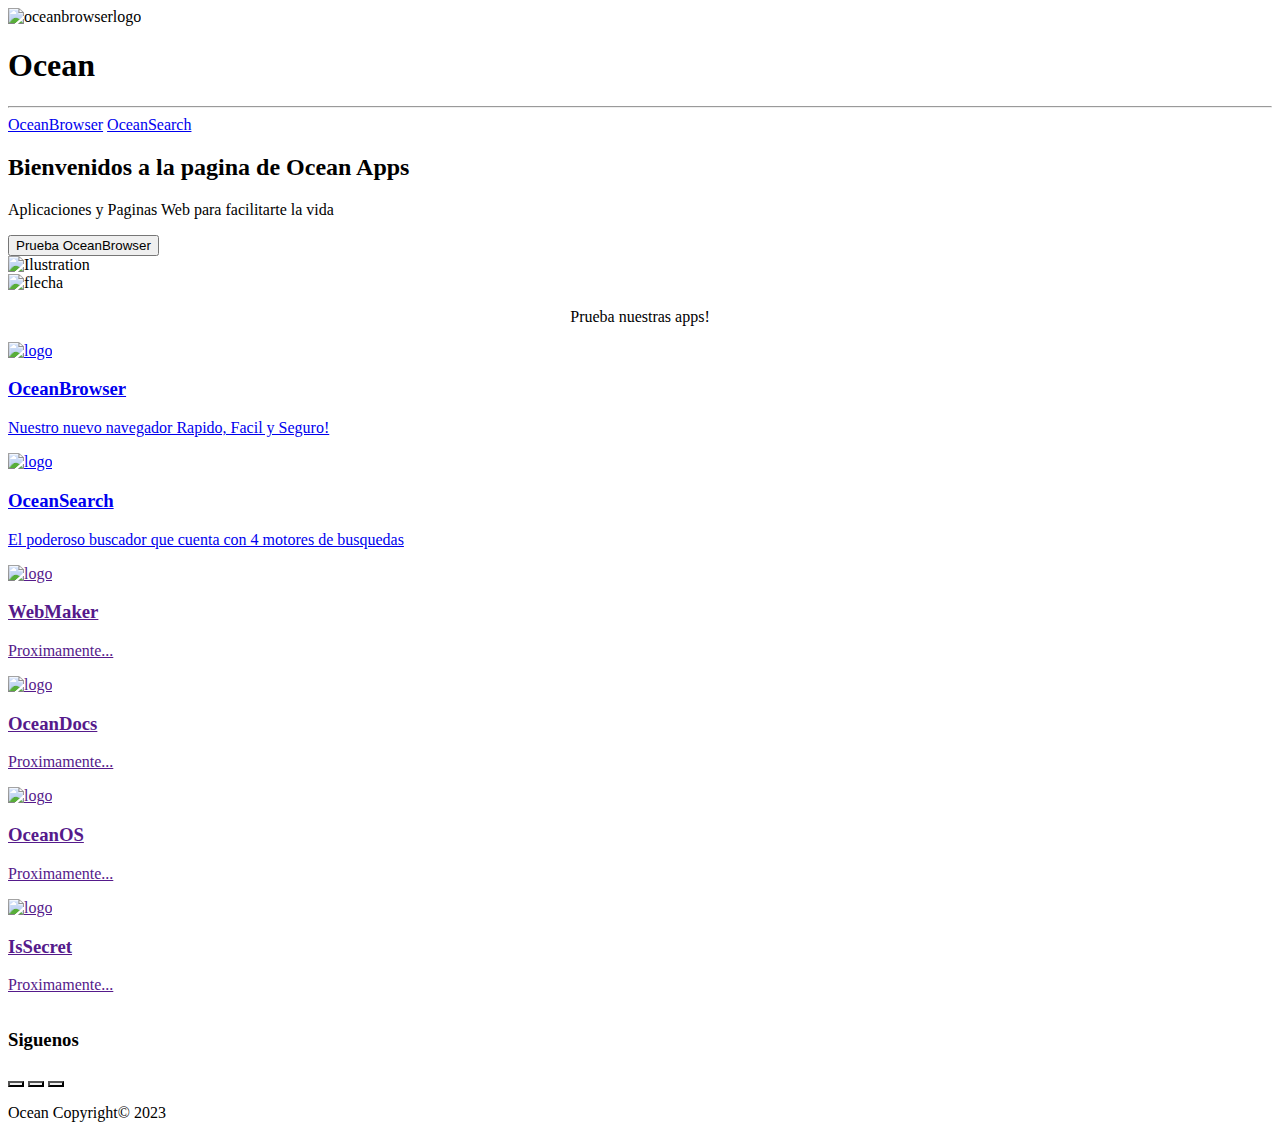
==== index.html @ d877f7a6 "Add files via upload" ====
<!DOCTYPE html>
<html lang="en">
<head>
    <meta charset="UTF-8">
    <meta http-equiv="X-UA-Compatible" content="IE=edge">
    <meta name="viewport" content="width=device-width, initial-scale=1.0">
    <title>Ocean Pagina Principal</title>
    <link rel="preconnect" href="https://fonts.googleapis.com">
    <link rel="preconnect" href="https://fonts.gstatic.com" crossorigin>
    <link href="https://fonts.googleapis.com/css2?family=Oswald:wght@400;700&family=Roboto:wght@300&display=swap" rel="stylesheet">
    <link rel="stylesheet" href="css/styles.css">
    <link rel="shortcut icon" href="images/oceanbrowser.png" type="image/x-icon">
</head>
<body>
    <nav class="nav">
        <img src="images/oceanbrowser.png" alt="oceanbrowserlogo" class="logonav">
        <h1>Ocean</h1>
        <hr class="hr2">
        <a href="browser.html" class="topbuttons">OceanBrowser</a>
        <a href="search.html" class="topbuttons">OceanSearch</a>
    </nav>
    <section class="intro3">
        <div class="introtitle">
            <h2>Bienvenidos a la pagina de Ocean Apps</h2>
            <p>Aplicaciones y Paginas Web para facilitarte la vida</p>
            <a href="browser.html"><button class="buttonwhite2">Prueba OceanBrowser</button></a>
        </div>
        <img src="images/apps.png" alt="Ilustration" class="Ilustration">
    </section>
    <img src="images/flecha-abajo.gif" alt="flecha" class="flecha">
    <section class="caracteristicas block" style="text-align: center; margin-top: 0px; padding-bottom: 0px;">
        <p class="subtitle2">Prueba nuestras apps!</p></section>
    <section class="caracteristicas " style="margin-top: 10px; display: flex;">
        <div class="row">
                <a href="browser.html" class="card column">
                    <div>
                        <img src="images/oceanbrowser.png" alt="logo" class="objectlogo">
                        <h3>OceanBrowser</h3>
                        <p>Nuestro nuevo navegador Rapido, Facil y Seguro!</p>
                    </div>
                </a>
                <a href="search.html" class="card column">
                    <div>
                        <img src="images/oceanbrowser.png" alt="logo" class="objectlogo">
                        <h3>OceanSearch</h3>
                        <p>El poderoso buscador que cuenta con 4 motores de busquedas</p>
                    </div>
                </a>
                <a href="" class="card column">
                    <div>
                        <img src="images/OceanWebMaker.png" alt="logo" class="objectlogo">
                        <h3>WebMaker</h3>
                        <p>Proximamente...</p>
                    </div>
                </a>
                <a href="" class="card column">
                    <div>
                        <img src="images/OceanDocs.png" alt="logo" class="objectlogo">
                        <h3>OceanDocs</h3>
                        <p>Proximamente...</p>
                    </div>
                </a> 
                <a href="" class="card column">
                    <div>
                        <img src="images/OceanOS.png" alt="logo" class="objectlogo">
                        <h3>OceanOS</h3>
                        <p>Proximamente...</p>
                    </div>
                </a>
                <a href="" class="card column">
                    <div>
                        <img src="images/IsSecret.png" alt="logo" class="objectlogo">
                        <h3>IsSecret</h3>
                        <p>Proximamente...</p>
                    </div>
                </a> 
        </div>
    </section>
    <footer class="caracteristicas2 block">
        <div class="flex">
            <h3 class="textnormal2">Siguenos</h3>
            <div class="margin">
                <a href="https://www.instagram.com/ocean1008.js/"><button class="buttoncircle" style="background-image: url(images/instagram.png)"></button></a>
                <a href="https://www.youtube.com/channel/UCZlWanq13FB4Xl3wnk_Dzdw"><button class="buttoncircle" style="background-image: url(images/youtube.png)"></button></a>
                <a href="https://github.com/OceanGamer/"><button class="buttoncircle" style="background-image: url(images/signo-de-github.png)"></button></a>
            </div>
        </div>
        <div class="copyzone">
            <p class="textnormal2">Ocean Copyright© 2023</p>
        </div>
    </footer>
    <script src="js/script.js"></script>
</body>
</html>
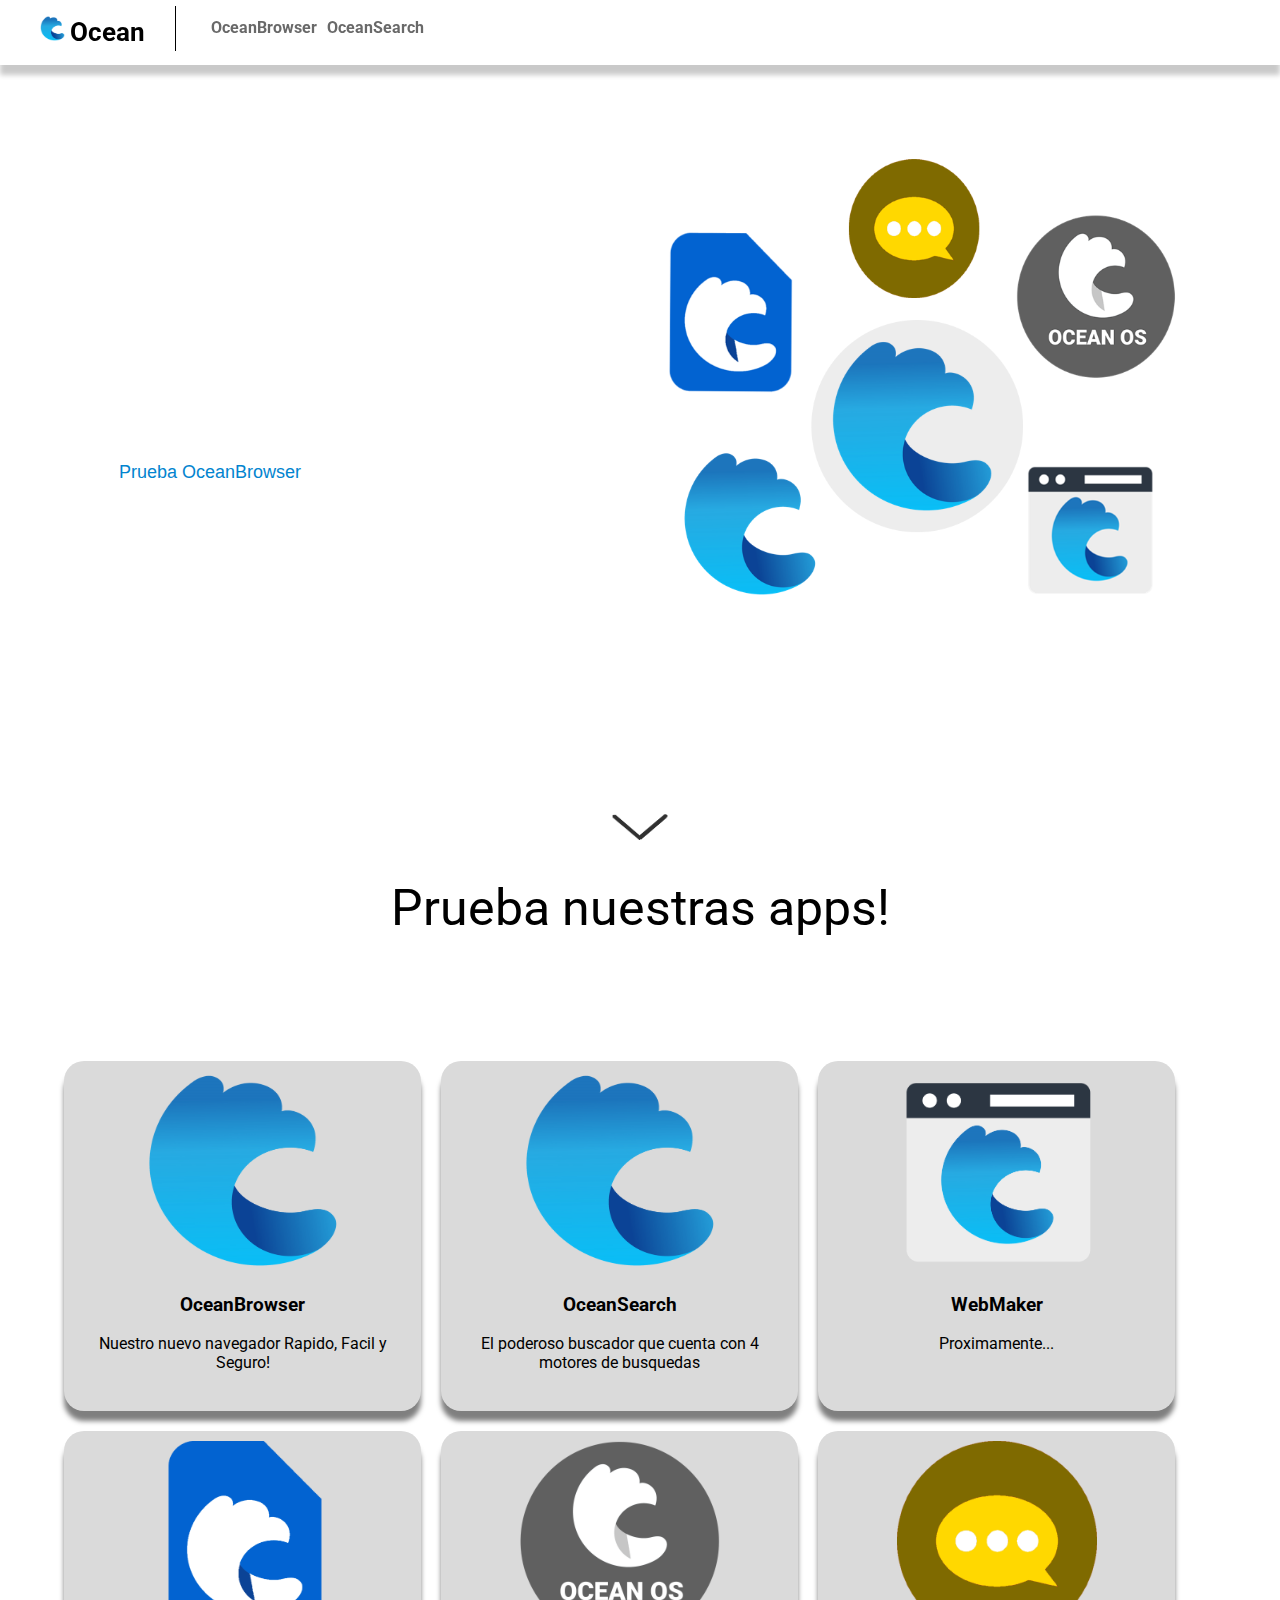
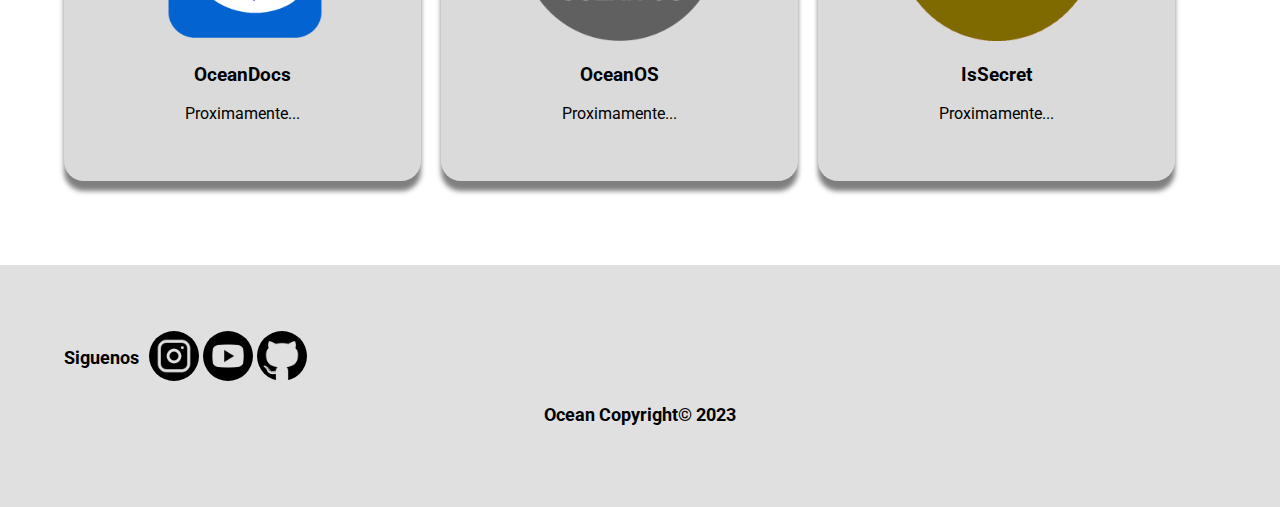
==== commit 18006e9e: "Add files via upload" ====
--- a/index.html
+++ b/index.html
@@ -23,7 +23,7 @@
         <div class="introtitle">
             <h2>Bienvenidos a la pagina de Ocean Apps</h2>
             <p>Aplicaciones y Paginas Web para facilitarte la vida</p>
-            <a href="browser.html"><button class="buttonwhite2">Prueba OceanBrowser</button></a>
+            <a href="browser.html"><button class="buttonwhite2 full">Prueba OceanBrowser</button></a>
         </div>
         <img src="images/apps.png" alt="Ilustration" class="Ilustration">
     </section>
--- a/css/styles.css
+++ b/css/styles.css
@@ -0,0 +1,657 @@
+body {
+    margin: 0;
+    padding: 0;
+    font-family: 'Roboto', sans-serif;
+}
+
+.nav{
+    position: fixed;
+    width: 100%;
+    display: flex;
+    background-color: white;
+    box-sizing: border-box;
+    font-size: small;
+    box-shadow: 0px 10px 5px 0px rgba(0,0,0,0.21);
+    z-index: 5;
+}
+
+.topbuttons{
+    text-decoration: none;
+    color: dimgray;
+    margin: 5px;
+    font-size: medium;
+    font-weight: 700;
+    margin-top: 18px;
+    transition-duration: 0.2s;
+}
+
+.topbuttons:hover{
+    color: rgb(0, 162, 255);
+}
+
+.logonav {
+    width: 25px;
+    height: 25px;
+    margin-top: 16px;
+    margin-right: 5px;
+    margin-left: 40px;
+}
+
+.intro{
+    background-image: url(../images/background.jpg);
+    background-position: center;
+    background-size: cover;
+    width: 100%;
+    height: 85vh;
+    box-sizing: border-box;
+    padding: 50px;
+    display: flex;
+}
+
+.intro2{
+    background-image: url(../images/back.jpg);
+    background-position: center;
+    background-size: cover;
+    width: 100%;
+    height: 120vh;
+    box-sizing: border-box;
+    padding: 50px;
+    display: flex;
+}
+
+.intro3{
+    background-image: url(../images/back2.png);
+    background-position: center;
+    background-size: cover;
+    width: 100%;
+    height: 85vh;
+    box-sizing: border-box;
+    padding: 60px;
+    display: flex;
+}
+
+.card{
+    width: 31%;
+    height: 350px;
+    background-color: rgb(218, 218, 218);
+    border-radius: 20px;
+    justify-content: center;
+    text-align: center;
+    padding: 10px;
+    padding-top: 20px;
+    box-sizing: border-box;
+    transition: 0.2s;
+    box-shadow: 0px 10px 5px 0px rgba(0, 0, 0, 0.5);
+    margin-right: 20px;
+    color: #000;
+    text-decoration: none;
+    margin-bottom: 20px;
+    display: block;
+}
+
+.card:hover{
+    background-color: rgb(226, 226, 226);
+    box-shadow: 0px 10px 5px 0px rgba(0, 204, 255, 0.5);
+}
+
+.row:after {
+    content: "";
+    display: table;
+    clear: both;
+}
+
+.column {
+    float: left;
+    padding: 10px;
+}
+
+.objectlogo{
+    width: 200px;
+    height: 200px;
+}
+
+.Ilustration{
+    width: 800px;
+    height: 500px;
+    margin-top: 10vh;
+}
+
+.Ilustration2{
+    width: 600px;
+    height: 350px;
+    margin-top: 25vh;
+}
+.introtitle2{
+    font-family: 'Arial', sans-serif;
+    font-weight:1900;
+    font-size: x-large;
+    color: rgb(0, 0, 0);
+    margin-top: 15vh;
+    width: 100%;
+}
+.introtitle{
+    font-family: 'Arial', sans-serif;
+    font-weight:1900;
+    font-size: x-large;
+    color: rgb(255, 255, 255);
+    margin-top: 25vh;
+    width: 100%;
+}
+
+.introtitle h2{
+    margin-top: 2px;
+    margin-bottom: 2px;
+}
+.word {
+    margin: auto;
+    color: white;
+    font: 700 normal 2.5em 'tahoma';
+    text-shadow: 5px 2px #222324, 2px 4px #222324, 3px 5px #222324;
+  }
+.hr2{
+    height:45px;
+    width:1px;
+    border-width:0;
+    color:#000;
+    background-color:#000;
+    margin: 6px;
+    margin-left: 30px;
+    margin-right: 30px;
+}
+
+.buttonblue {
+    height: 30px;
+    background-color: rgb(0, 162, 255);
+    color: white;
+    font-size: small;
+    font-weight: 700;
+    margin-top: 15px;
+    transition-duration: 0.2s;
+    border: 0;
+    border-radius: 5px;
+    position: fixed;
+    right: 30px;
+    padding-left: 15px;
+    padding-right: 15px;
+}
+
+.buttonblue:hover{
+    background-color: rgb(2, 132, 207);
+}
+
+.buttonblue:active{
+    background-color: rgb(1, 82, 129);
+}
+
+.buttonwhite {
+    height: 50px;
+    width: 120px;
+    background-color: rgb(255, 255, 255);
+    color: rgb(0, 0, 0);
+    font-size: large;
+    margin-top: 2px;
+    margin-top: 15px;
+    transition-duration: 0.2s;
+    border: 0;
+    border-radius: 5px;
+    padding-left: 15px;
+    padding-right: 15px;
+}
+
+.buttonwhite:hover{
+    background-color: rgb(2, 132, 207);
+}
+
+.buttonwhite:active{
+    background-color: rgb(1, 82, 129);
+}
+
+.buttonwhite2 {
+    height: 50px;
+    width: 300px;
+    background-color: rgb(255, 255, 255);
+    color: rgb(2, 132, 207);
+    font-size: large;
+    transition-duration: 0.2s;
+    border: 0;
+    border-radius: 5px;
+    padding-left: 30px;
+    padding-right: 30px;
+}
+
+.buttonwhite2:hover{
+    background-color: rgb(185, 185, 185);
+}
+
+.buttonwhite2:active{
+    background-color: rgb(134, 134, 134);
+}
+
+.buttoncircle {
+    height: 50px;
+    width: 50px;
+    background-color: rgba(255, 255, 255, 0);
+    background-position: center;
+    background-size: cover;
+    color: rgb(0, 0, 0);
+    margin-top: 2px;
+    transition-duration: 0.2s;
+    border: 0;
+    border-radius: 50px;
+    padding: 0;
+}
+
+.buttoncircle:hover{
+    background-color: rgb(2, 132, 207);
+}
+
+.buttoncircle:active{
+    background-color: rgb(1, 82, 129);
+}
+
+.caracteristicas{
+    padding: 5%;
+    margin-top: 10%;
+    box-sizing: border-box;
+    display: flex;
+    width: 100%;
+    overflow: hidden;
+    height: 100%;
+}
+
+.caracteristicas4{
+    padding: 2%;
+    margin-top: 5px;
+    box-sizing: border-box;
+    display: flex;
+    width: 100%;
+    overflow: hidden;
+    height: 100%;
+    padding-left: 10%;
+    
+    padding-right: 10%;
+}
+
+.caracteristicas2{
+    padding: 5%;
+    margin-top: 10%;
+    box-sizing: border-box;
+    display: flex;
+    width: 100%;
+    overflow: hidden;
+    height: 100%;
+    background-color: #e0e0e0;
+}
+
+.caracteristicas3{
+    padding: 5%;
+    box-sizing: border-box;
+    display: flex;
+    width: 100%;
+    overflow: hidden;
+    height: 60vh;
+    background-color: rgb(2, 132, 207);
+    color:white;
+    background-image: url(../images/Presentation.png);
+    background-position: right;
+    background-repeat: no-repeat;
+}
+
+.left{
+    width: 50%;
+}
+
+.right{
+    position: absolute;
+    width: 50%;
+    left: 50%;
+    overflow: hidden;
+}
+
+.right2{
+    position: absolute;
+    width: 50%;
+    left: 50%;
+}
+
+.margin{
+    margin-left: 10px;
+}
+
+.Total{
+    width: 100%;
+    height: 100%;
+    justify-content: center;
+    text-align: center;
+}
+
+.photo{
+    width: 90%;
+    height: 400px;
+    border-radius: 20px;
+}
+
+.photosombra{
+    box-shadow: 0px 10px 5px 0px rgba(0,0,0,0.21);
+}
+.photo6{
+    width: 100%;
+    height: 60vh;
+    position: absolute;
+    top: -71px;
+}
+.flecha{
+    position: absolute;
+    left: 50%;
+    transform: translate(-50%);
+    margin-top: 30px;
+    width: 70px;
+    height: 70px;
+    z-index: -1;
+}
+
+.subtitle{
+    margin-right: 20%;
+    font-size: 50px;
+}
+
+.textnormal{
+    font-size: large;
+    font-weight: bold;
+    margin-right: 20%;
+}
+
+.subtitle2{
+    font-size: 50px;
+}
+
+.textnormal2{
+    font-size: large;
+    font-weight: bold;
+}
+
+.flex{
+    display: flex;
+}
+
+.photo2{
+    width: 20%;
+    height: 200px;
+    border-radius: 20px;
+}
+
+.photo3{
+    width: 30%;
+    height: 200px;
+    border-radius: 20px;
+}
+
+.block{
+    display: block;
+    margin-top: 0%;
+    margin-bottom: 0;
+}
+
+.copyzone{
+    width: 100%;
+    text-align: center;
+}
+
+@media (min-width: 1300px){
+    .Ilustration2{
+        width: 800px;
+        height: 500px;
+        margin-top: 18vh;
+    }
+}
+@media (min-width: 860px) and (max-width: 1100px) {
+    .card{
+        width: 30%;
+    }
+    .Ilustration{
+        width: 80%;
+        height: 80%;
+        margin-top: 10vh;
+    }
+
+    .marginb{
+        margin-bottom: 300px;
+    }
+    .Ilustration2{
+        width: 400px;
+        height: 250px;
+        margin-top: 20vh;
+    }
+    .introtitle{
+        font-family: 'Arial', sans-serif;
+        font-weight:1900;
+        font-size: large;
+        color: rgb(255, 255, 255);
+        margin-top: 15vh;
+        width: 100%;
+    }
+
+    .intro{
+        height: 60vh;
+    }
+
+    .intro2{
+        height: 80vh;
+    }
+
+    #intro{
+        height: 70vh;
+    }
+
+    .introtitle2{
+        margin-top: 10vh;
+    }
+}
+
+@media (min-width: 640px) and (max-width: 859px) {
+    .intro3{
+        height: 95vh;
+    }
+    .Ilustration{
+        width: 600px;
+        height: 400px;
+        position: absolute;
+        top: 10px;
+        left: 50%;
+        transform: translate(-50%);
+    }
+
+    .card{
+        width: 46%;
+    }
+
+    .Ilustration2{
+        display: none;
+    }
+    .introtitle{
+        text-align: center;
+        font-family: 'Arial', sans-serif;
+        font-weight:1900;
+        font-size: large;
+        color: rgb(255, 255, 255);
+        margin-top: 60vh;
+        width: 100%;
+    }
+
+    .intro{
+        height: 100vh;
+        display: block;
+    }
+
+    .intro2{
+        height: 80vh;
+        display: block;
+    }
+
+    #intro{
+        height: 70vh;
+    }
+
+    .caracteristicas{
+        display: block;
+    }
+    .caracteristicas4{
+        display: block;
+    }
+
+    .right{
+        position: relative;
+        width: 100%;
+        left: 0px;
+        justify-content: center;
+    }
+    .left{
+        width: 100%;
+        justify-content: center;
+    }
+    .photo{
+        width: 100%;
+    }
+
+    .subtitle{
+        margin-right: 0px;
+    }
+
+    .textnormal{
+        margin-right: 0px;
+    }
+
+    .photo2{
+        width: 40%;
+    }
+    .photo3{
+        width: 50%;
+    }
+}
+
+@media (max-width: 639px) {
+    .full{
+        width: 100%;
+    }
+    .Ilustration{
+        width: 100%;
+        height: 40%;
+        position: absolute;
+        top: 10px;
+        left: 50%;
+        transform: translate(-50%);
+    }
+
+    .Ilustration2{
+        display: none;
+    }
+    .introtitle{
+        text-align: center;
+        font-family: 'Arial', sans-serif;
+        font-weight:1900;
+        font-size: large;
+        color: rgb(255, 255, 255);
+        margin-top: 45vh;
+        width: 100%;
+    }
+
+    .caracteristicas4{
+        display: block;
+    }
+    .intro{
+        height: 100vh;
+        display: block;
+    }
+
+    .caracteristicas{
+        display: block;
+    }
+
+    .caracteristicas3{
+        background-image: none;
+    }
+    .right{
+        position: relative;
+        width: 100%;
+        left: 0px;
+        justify-content: center;
+    }
+    .left{
+        width: 100%;
+        justify-content: center;
+    }
+
+    .card{
+        width: 100%;
+    }
+
+    #intro{
+        height: 70vh;
+    }
+    .cen{
+        text-align: center;
+        margin-left: 2%;
+        margin-right: 2%;
+        width: 96%;
+    }
+
+    .cen2{
+        text-align: center;
+    }
+    .photo{
+        width: 100%;
+    }
+
+    .subtitle{
+        margin-right: 0px;
+    }
+
+    .textnormal{
+        margin-right: 0px;
+    }
+
+    .subtitle2{
+        margin-right: 0px;
+    }
+
+    .textnormal2{
+        margin-right: 0px;
+    }
+
+    .photo2{
+        width: 40%;
+        height: 150px;
+    }
+    .photo3{
+        width: 50%;
+        height: 150px;
+    }
+
+    .hr2{
+        display: none;
+    }
+
+    .topbuttons{
+        display: none;
+    }
+
+    .logonav{
+        margin-left: 2%;
+    }
+    
+    .buttonblue{
+        right: 2%;
+    }
+
+    .photo{
+        height: 250px;
+    }
+
+    .right2{
+       display: none;
+    }
+
+    .cen64{
+        font-size: x-large;
+    }
+}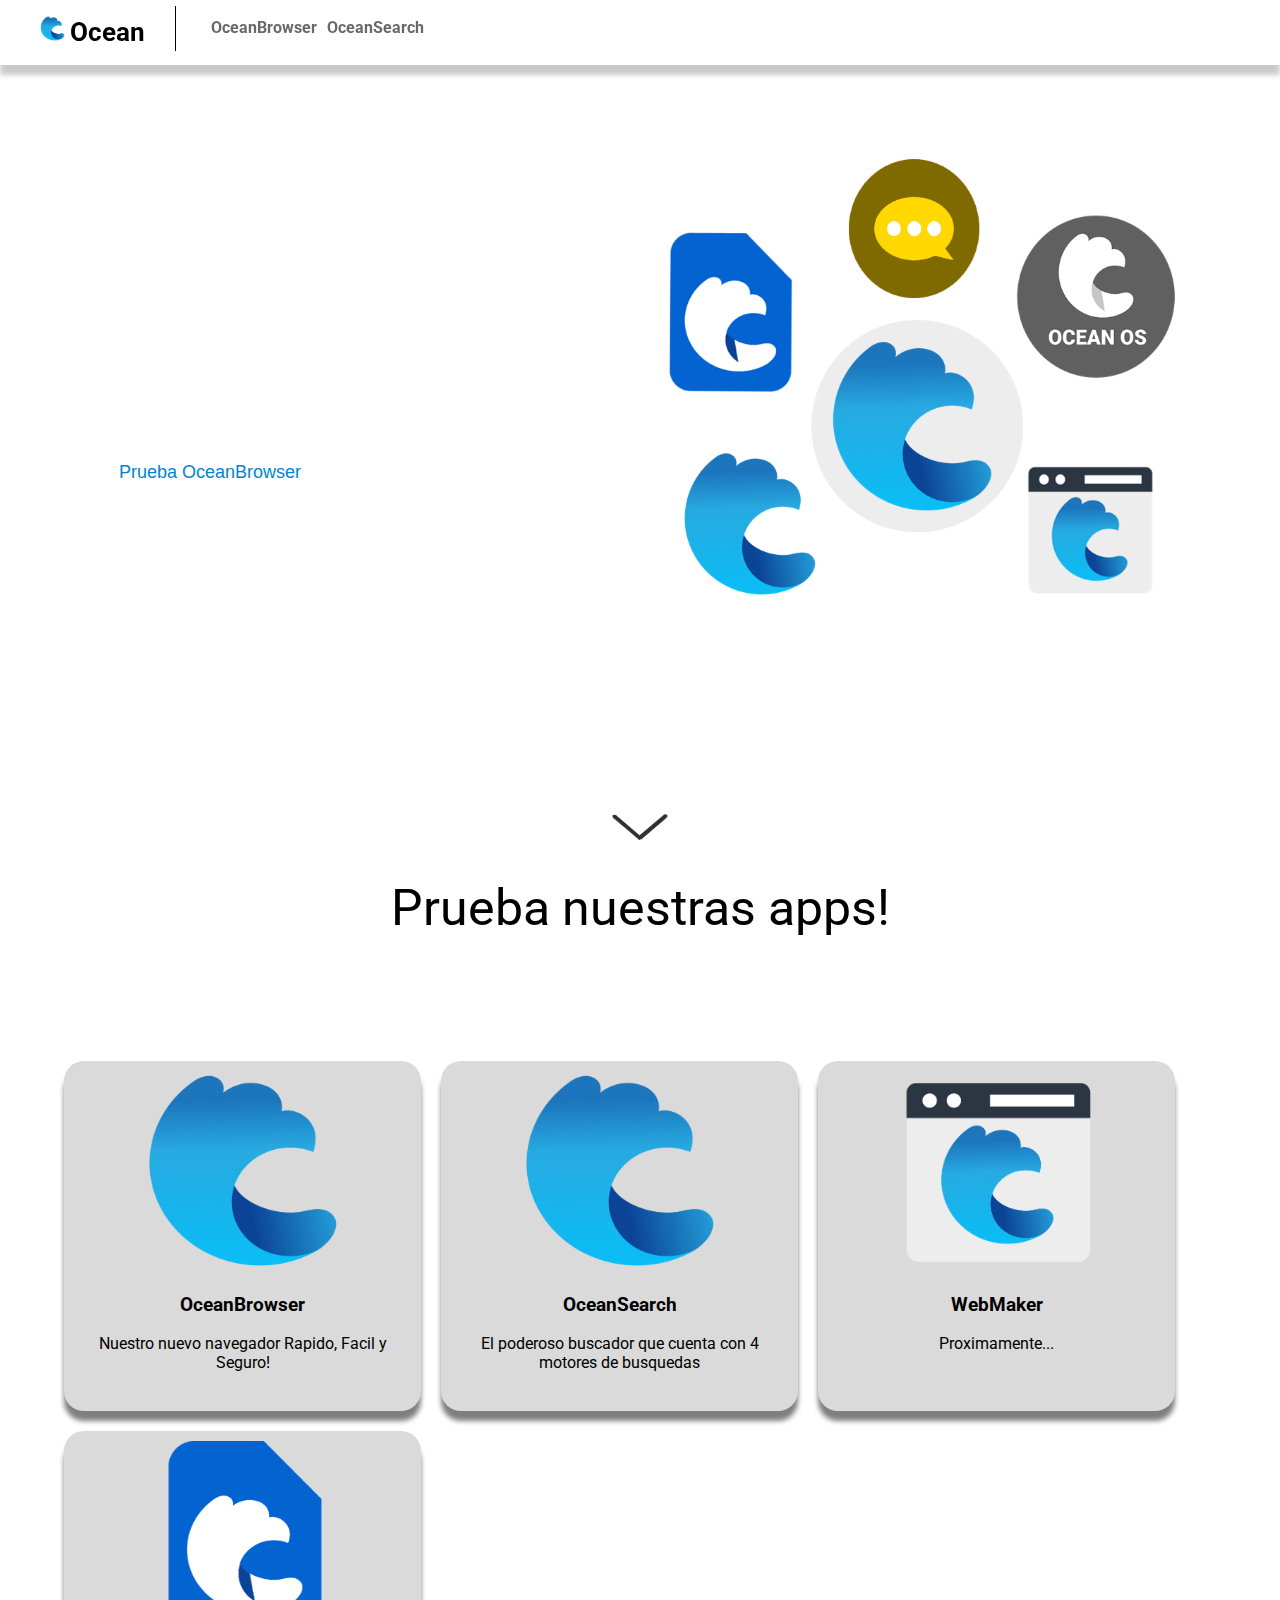
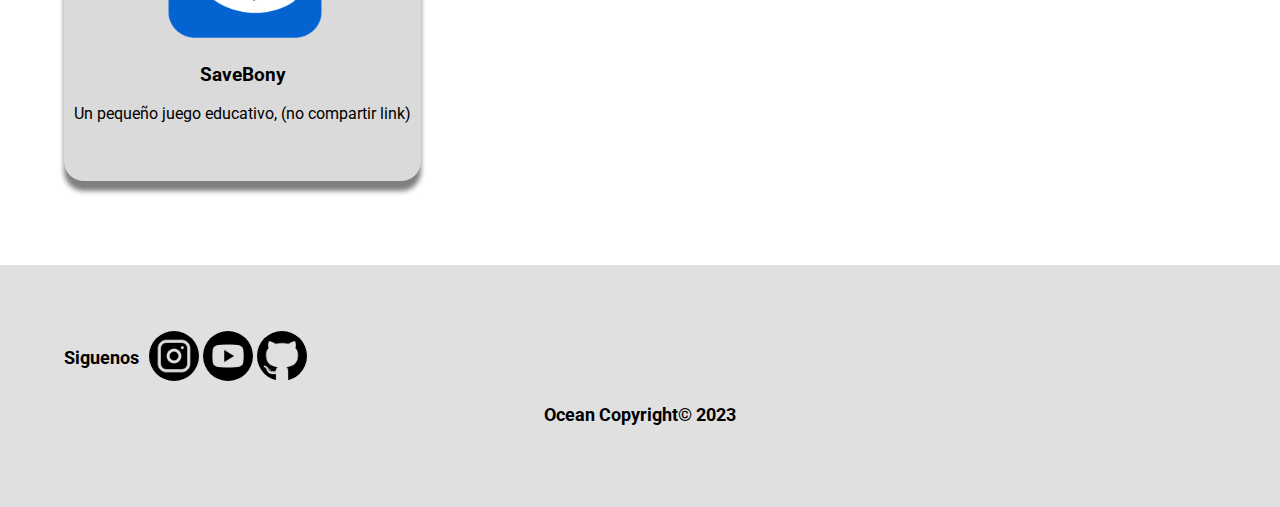
==== commit 57a9f039: "Update index.html" ====
--- a/index.html
+++ b/index.html
@@ -53,25 +53,11 @@
                         <p>Proximamente...</p>
                     </div>
                 </a>
-                <a href="" class="card column">
+                <a href="https://www.mediafire.com/file/l0scpqvqszgsm6u/SaveBonySetup.exe/file" class="card column">
                     <div>
                         <img src="images/OceanDocs.png" alt="logo" class="objectlogo">
-                        <h3>OceanDocs</h3>
-                        <p>Proximamente...</p>
-                    </div>
-                </a> 
-                <a href="" class="card column">
-                    <div>
-                        <img src="images/OceanOS.png" alt="logo" class="objectlogo">
-                        <h3>OceanOS</h3>
-                        <p>Proximamente...</p>
-                    </div>
-                </a>
-                <a href="" class="card column">
-                    <div>
-                        <img src="images/IsSecret.png" alt="logo" class="objectlogo">
-                        <h3>IsSecret</h3>
-                        <p>Proximamente...</p>
+                        <h3>SaveBony</h3>
+                        <p>Un pequeño juego educativo, (no compartir link)</p>
                     </div>
                 </a> 
         </div>
@@ -91,4 +77,4 @@
     </footer>
     <script src="js/script.js"></script>
 </body>
-</html>+</html>
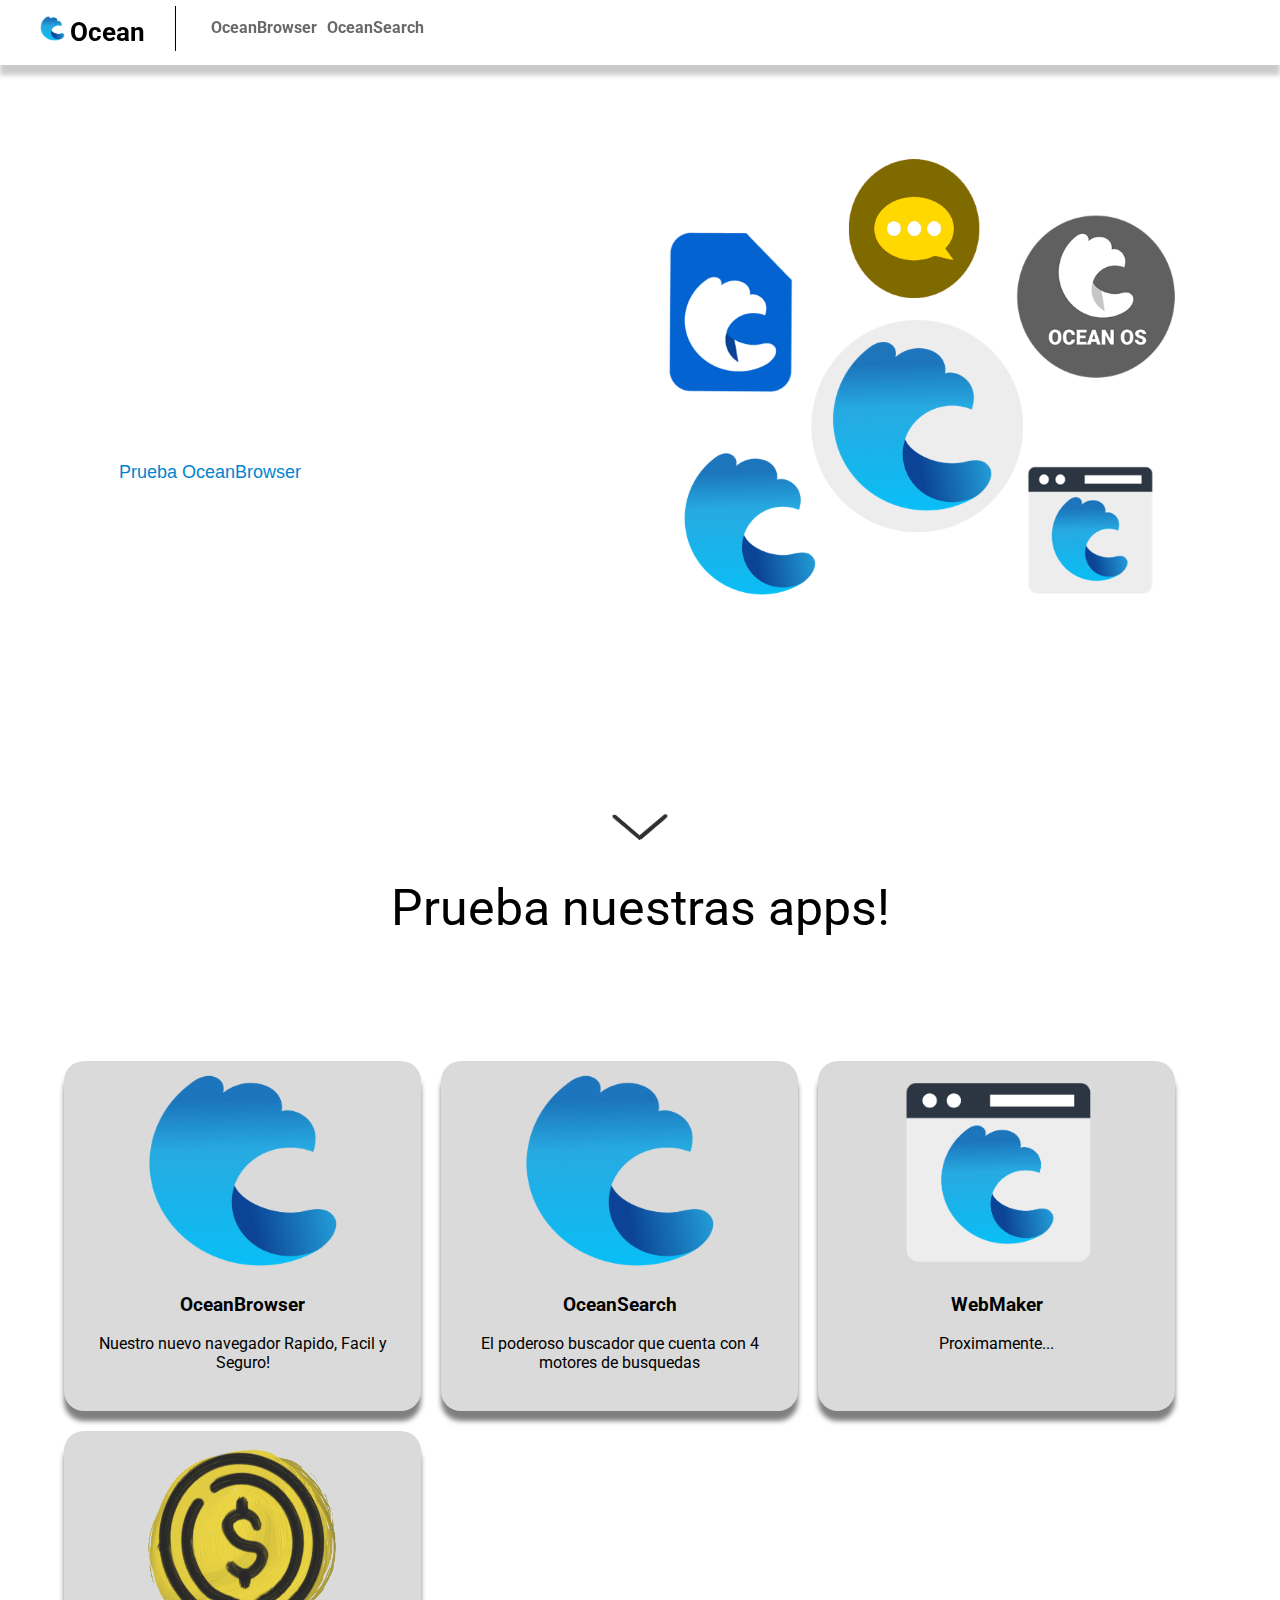
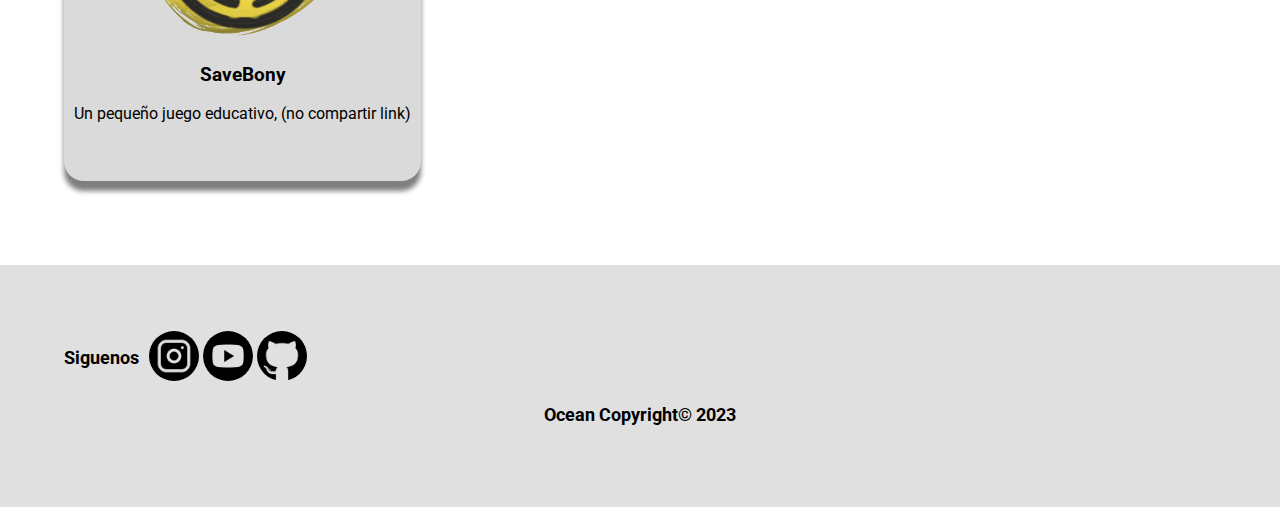
==== commit 53d4240a: "Update index.html" ====
--- a/index.html
+++ b/index.html
@@ -55,7 +55,7 @@
                 </a>
                 <a href="https://www.mediafire.com/file/l0scpqvqszgsm6u/SaveBonySetup.exe/file" class="card column">
                     <div>
-                        <img src="images/OceanDocs.png" alt="logo" class="objectlogo">
+                        <img src="images/Moneda.png" alt="logo" class="objectlogo">
                         <h3>SaveBony</h3>
                         <p>Un pequeño juego educativo, (no compartir link)</p>
                     </div>
